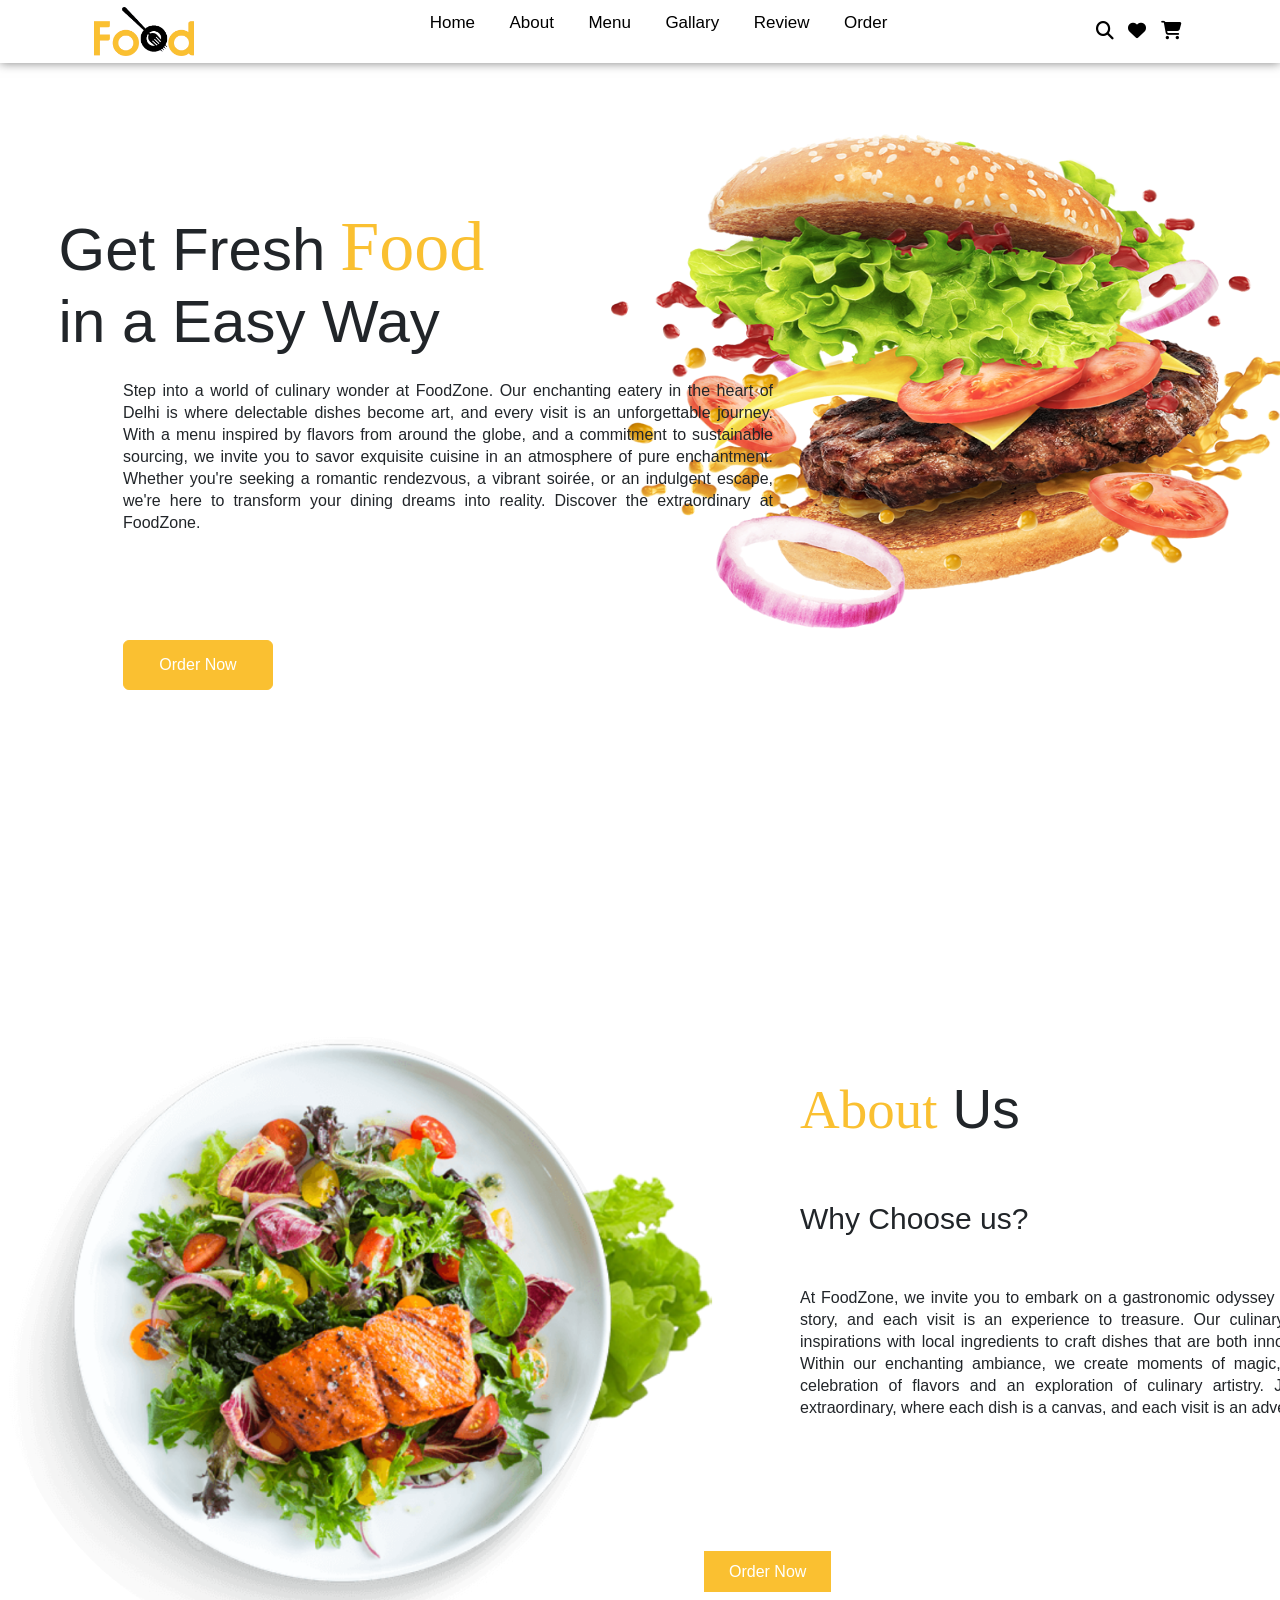
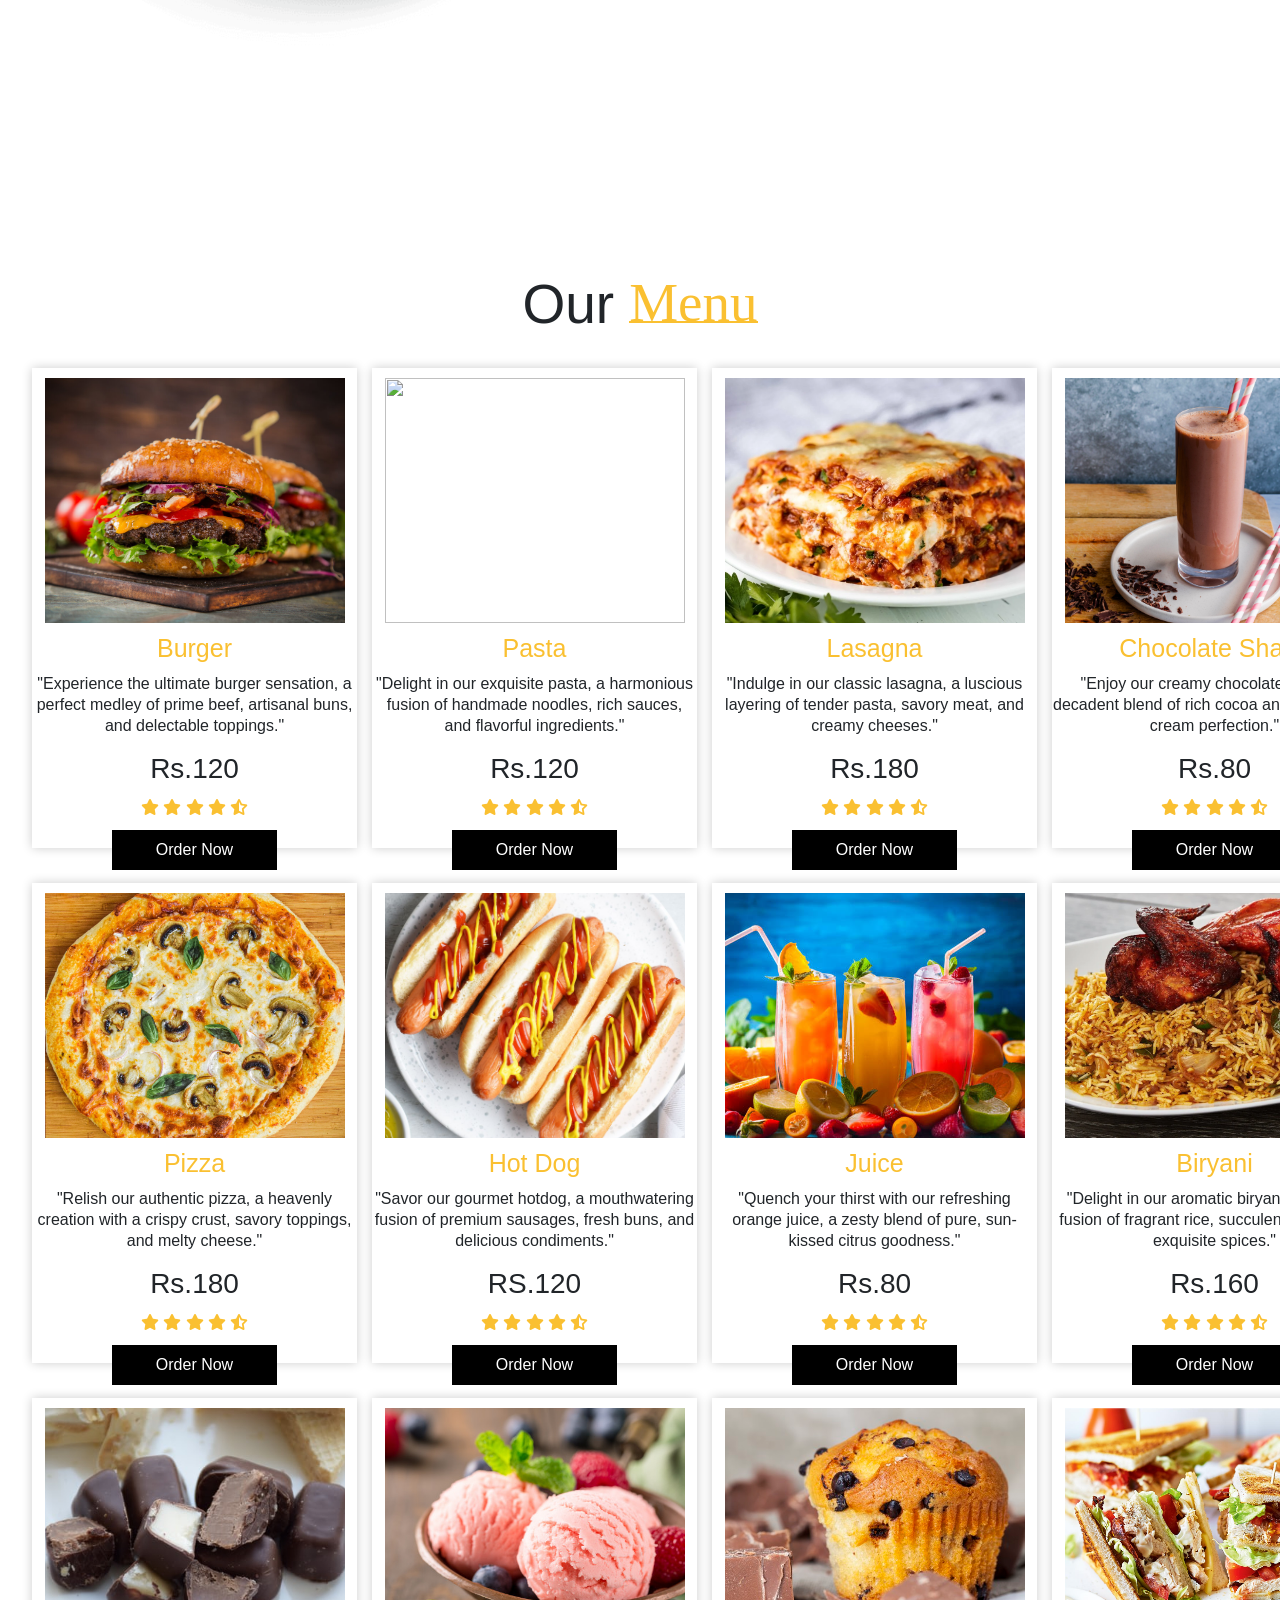
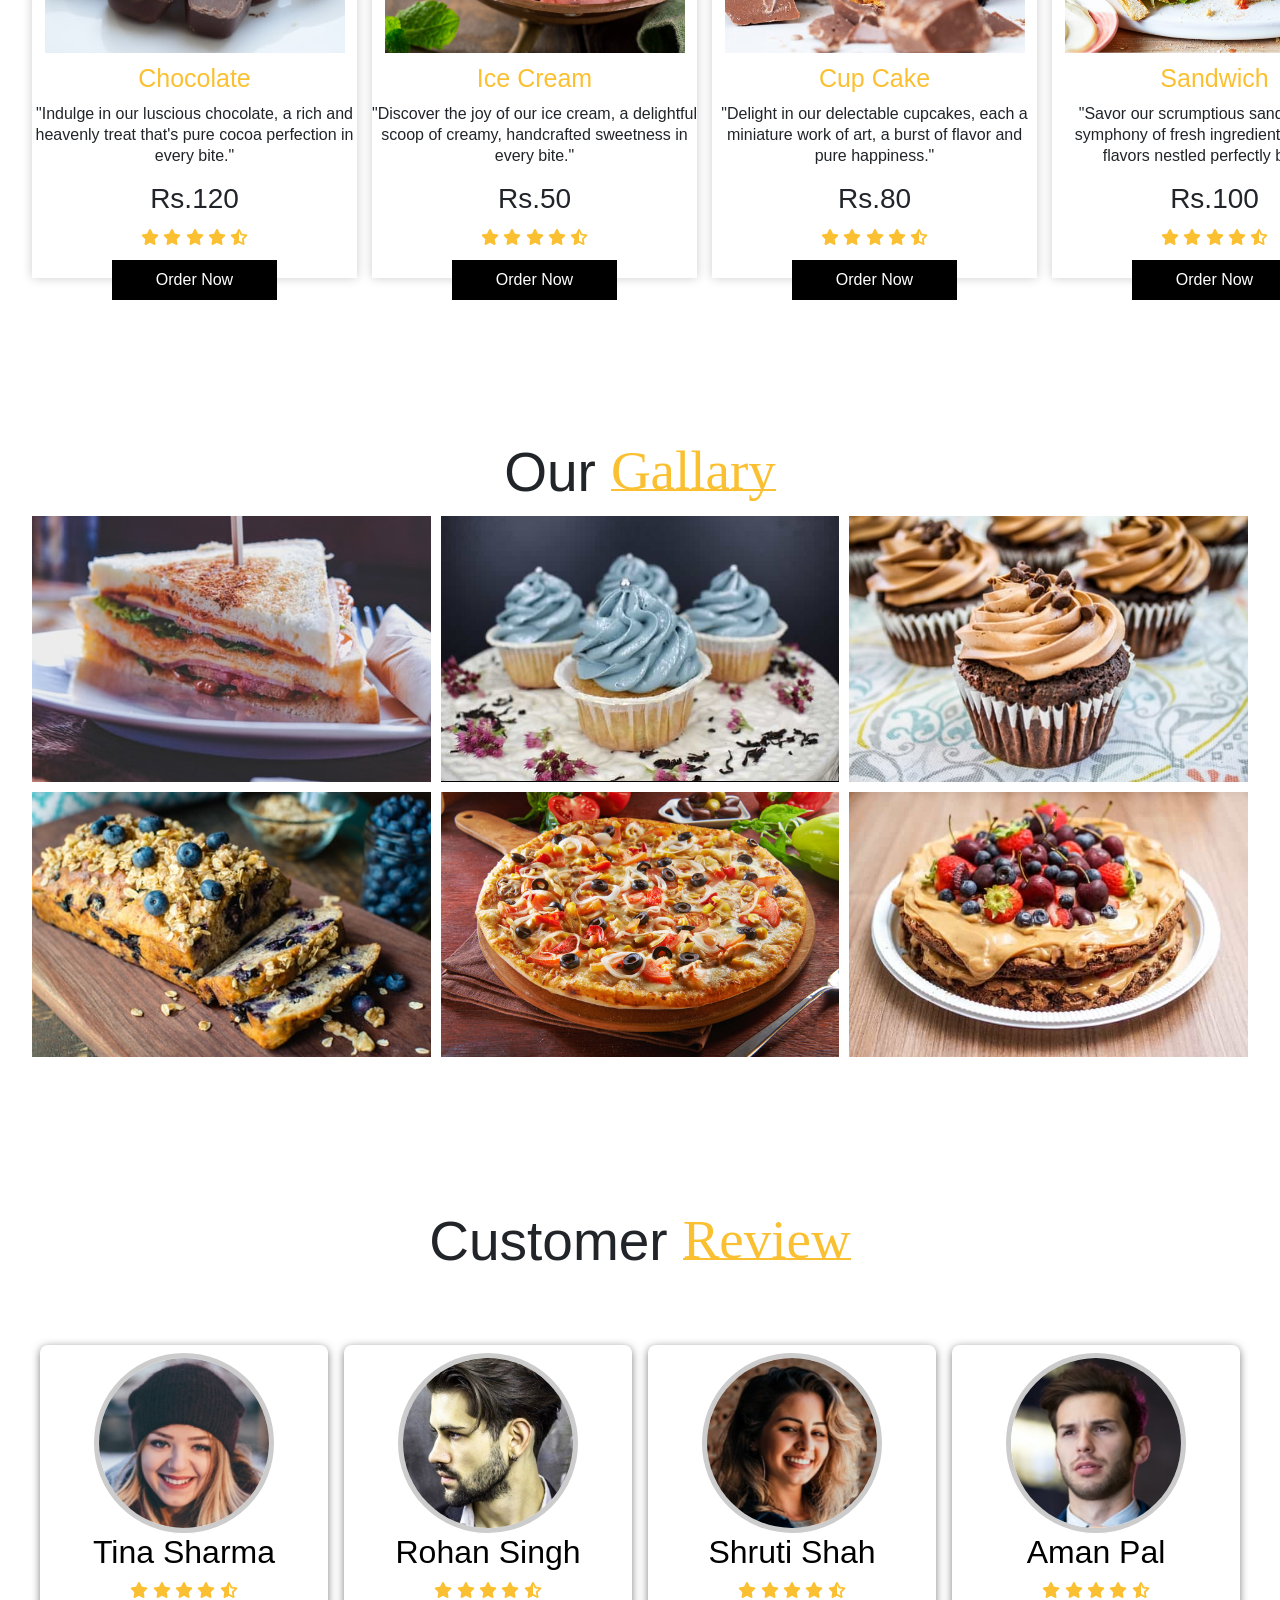
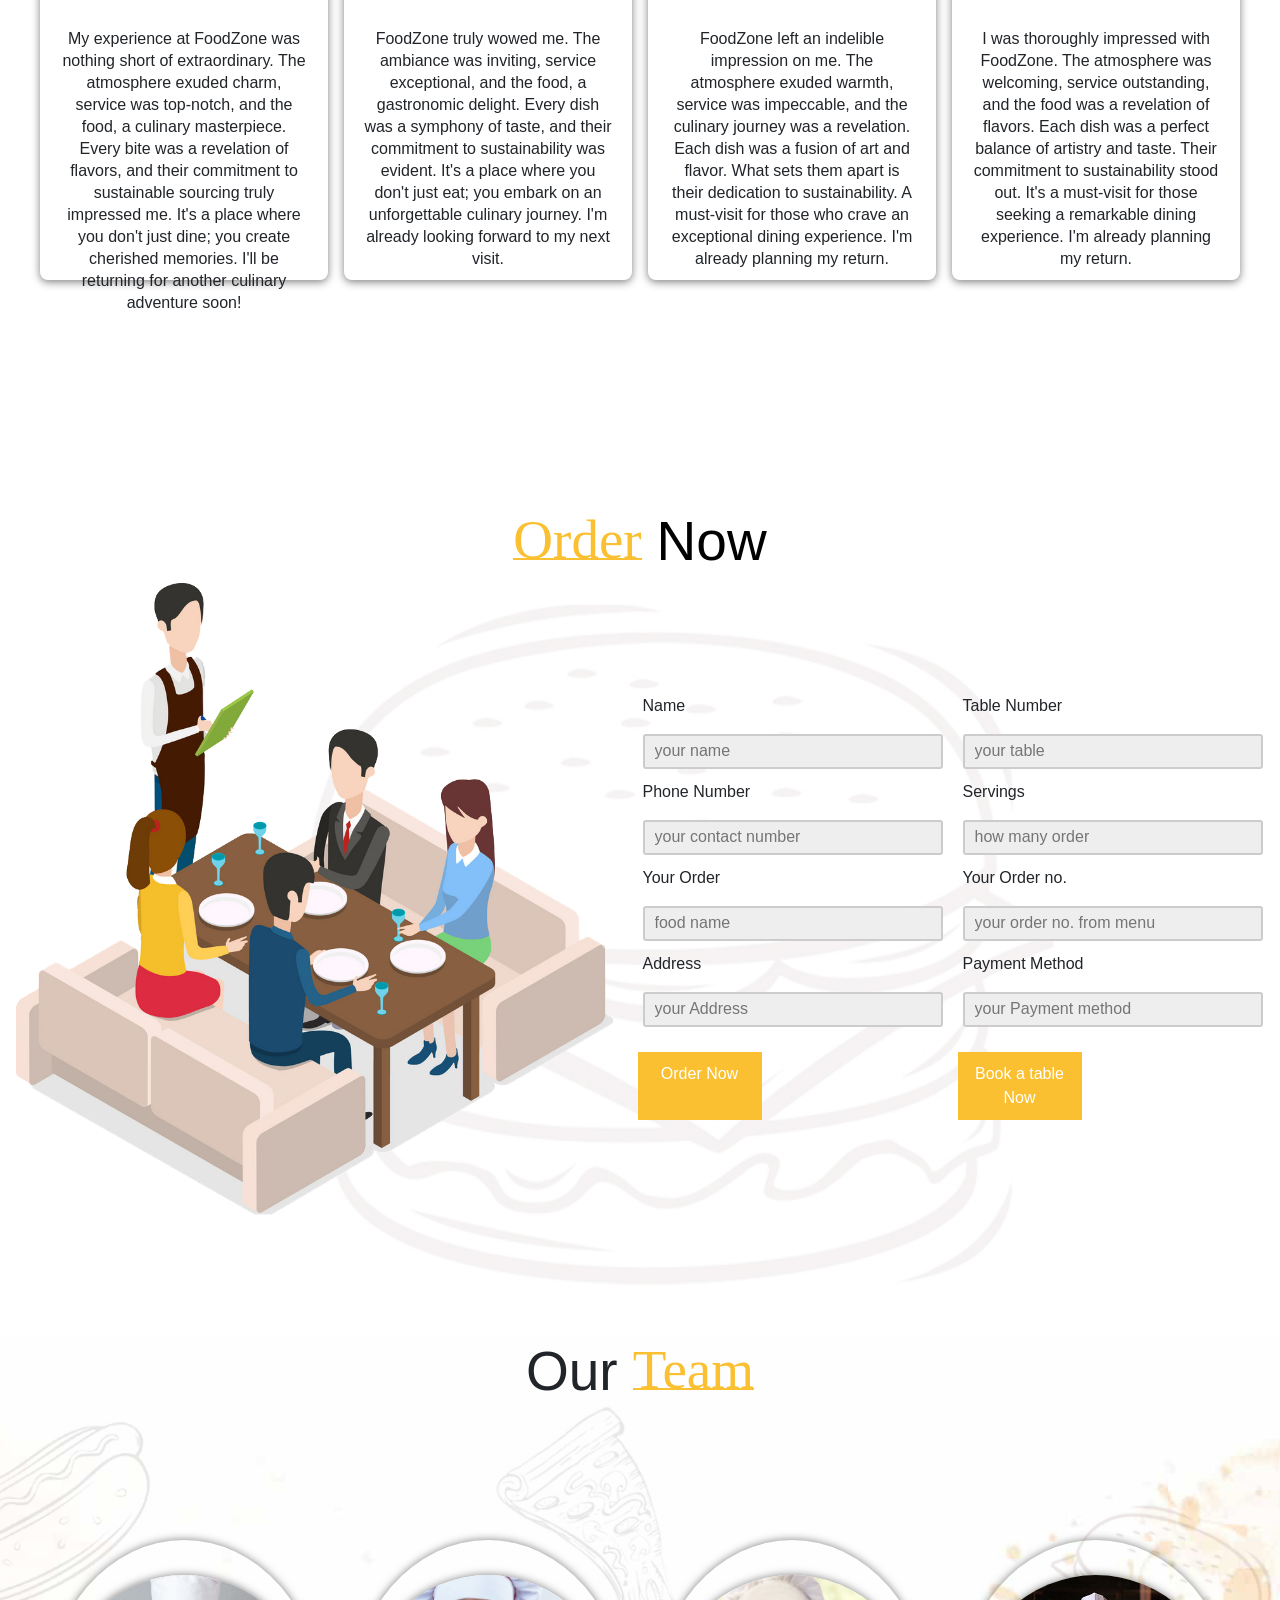
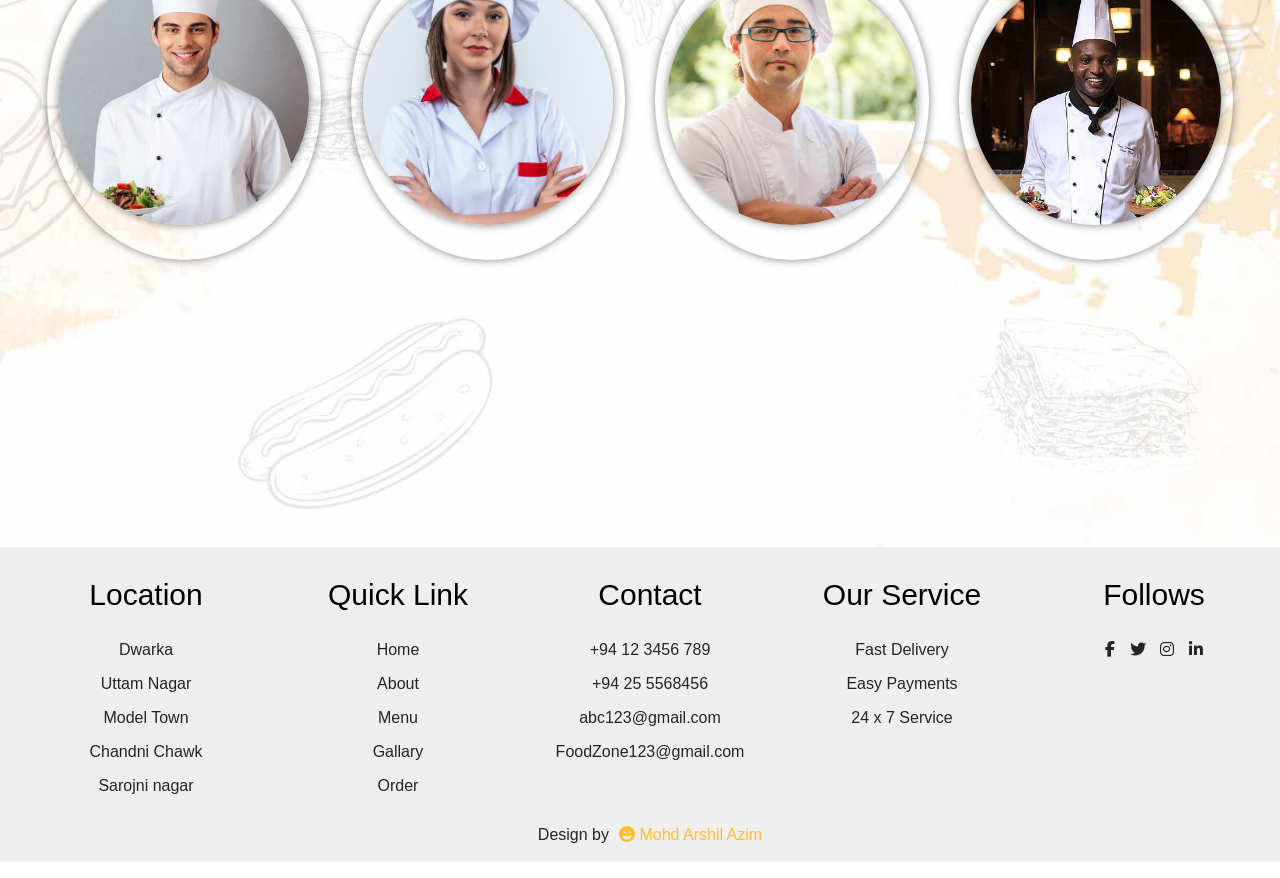
==== index.html @ 7bec9a46 "Add files via upload" ====
<!DOCTYPE html>
<html lang="en">
  <head>
    <meta charset="UTF-8" />
    <meta http-equiv="X-UA-Compatible" content="IE=edge" />
    <meta name="viewport" content="width=device-width, initial-scale=1.0" />
    <title>Food Website</title>
    <link rel="stylesheet" href="style.css" />
    <link
      rel="stylesheet"
      href="https://cdnjs.cloudflare.com/ajax/libs/font-awesome/6.1.1/css/all.min.css"
      integrity="sha512-KfkfwYDsLkIlwQp6LFnl8zNdLGxu9YAA1QvwINks4PhcElQSvqcyVLLD9aMhXd13uQjoXtEKNosOWaZqXgel0g=="
      crossorigin="anonymous"
      referrerpolicy="no-referrer"
    />
    <link
      rel="stylesheet"
      href="https://cdn.jsdelivr.net/npm/bootstrap@5.3.0/dist/css/bootstrap.min.css"
    />

    <script src="https://code.jquery.com/jquery-3.6.0.min.js"></script>
    <script>
      $(document).ready(function () {
        let currentImage = 0;
        const images = [
          "image/main_img.png",
          "image/juse.jpg",
          "image/pizza.jpg",
        ];

        // Function to apply CSS to all images
        function applyCSSToImages() {
          $(".main_image img").css({
            width: "700px",
            height: "500px", // Set the desired height
            position: "relative",
            left: "70px",
          });
        }

        // Initial CSS application
        applyCSSToImages();

        function changeImage() {
          $(".main_image img").attr("src", images[currentImage]);
          currentImage = (currentImage + 1) % images.length;

          // Apply CSS to the new image
          applyCSSToImages();
        }

        // Change the image every 5 seconds
        setInterval(changeImage, 5000);
      });
    </script>
  </head>
  <body>
    <section id="Home">
      <nav>
        <div class="logo">
          <img src="image/logo.png" />
        </div>

        <ul>
          <li><a href="#Home">Home</a></li>
          <li><a href="#About">About</a></li>
          <li><a href="#Menu">Menu</a></li>
          <li><a href="#Gallary">Gallary</a></li>
          <li><a href="#Review">Review</a></li>
          <li><a href="#Order">Order</a></li>
        </ul>

        <div class="icon">
          <i class="fa-solid fa-magnifying-glass"></i>
          <i class="fa-solid fa-heart"></i>
          <i class="fa-solid fa-cart-shopping"></i>
        </div>
      </nav>

      <div class="main">
        <div class="men_text">
          <h1>Get Fresh<span>Food</span><br />in a Easy Way</h1>
        </div>

        <div class="main_image">
          <img src="image/main_img.png" />
        </div>
      </div>

      <p>
        Step into a world of culinary wonder at FoodZone. Our enchanting eatery
        in the heart of Delhi is where delectable dishes become art, and every
        visit is an unforgettable journey. With a menu inspired by flavors from
        around the globe, and a commitment to sustainable sourcing, we invite
        you to savor exquisite cuisine in an atmosphere of pure enchantment.
        Whether you're seeking a romantic rendezvous, a vibrant soirée, or an
        indulgent escape, we're here to transform your dining dreams into
        reality. Discover the extraordinary at FoodZone.
      </p>

      <div class="main_btn">
        <a href="#Order" class="btn btn-primary custom-yellow-btn">Order Now</a>
        <i class="fa-solid fa-angle-right"></i>
      </div>
    </section>

    <!--About-->

    <div class="about" id="About">
      <div class="about_main">
        <div class="image">
          <img src="image/Food-Plate.png" />
        </div>

        <div class="about_text">
          <h1><span>About</span>Us</h1>
          <h3>Why Choose us?</h3>
          <p>
            At FoodZone, we invite you to embark on a gastronomic odyssey where
            every bite tells a story, and each visit is an experience to
            treasure. Our culinary artisans blend global inspirations with local
            ingredients to craft dishes that are both innovative and
            sustainable. Within our enchanting ambiance, we create moments of
            magic, making every meal a celebration of flavors and an exploration
            of culinary artistry. Join us and savor the extraordinary, where
            each dish is a canvas, and each visit is an adventure.
          </p>
        </div>
      </div>

      <a href="#Order" class="about_btn">Order Now</a>
    </div>

    <!--Menu-->

    <div class="menu" id="Menu">
      <h1>Our<span>Menu</span></h1>

      <div class="menu_box">
        <div class="menu_card">
          <div class="menu_image">
            <img src="image/buger.jpg" />
          </div>

          <div class="small_card">
            <i class="fa-solid fa-heart"></i>
          </div>

          <div class="menu_info">
            <h2>Burger</h2>
            <p>
              "Experience the ultimate burger sensation, a perfect medley of
              prime beef, artisanal buns, and delectable toppings."
            </p>
            <h3>Rs.120</h3>
            <div class="menu_icon">
              <i class="fa-solid fa-star"></i>
              <i class="fa-solid fa-star"></i>
              <i class="fa-solid fa-star"></i>
              <i class="fa-solid fa-star"></i>
              <i class="fa-solid fa-star-half-stroke"></i>
            </div>
            <a href="#Order" class="menu_btn">Order Now</a>
          </div>
        </div>

        <div class="menu_card">
          <div class="menu_image">
            <img src="image/pasta.jpg" />
          </div>

          <div class="small_card">
            <i class="fa-solid fa-heart"></i>
          </div>

          <div class="menu_info">
            <h2>Pasta</h2>
            <p>
              "Delight in our exquisite pasta, a harmonious fusion of handmade
              noodles, rich sauces, and flavorful ingredients."
            </p>
            <h3>Rs.120</h3>
            <div class="menu_icon">
              <i class="fa-solid fa-star"></i>
              <i class="fa-solid fa-star"></i>
              <i class="fa-solid fa-star"></i>
              <i class="fa-solid fa-star"></i>
              <i class="fa-solid fa-star-half-stroke"></i>
            </div>
            <a href="#Order" class="menu_btn">Order Now</a>
          </div>
        </div>

        <div class="menu_card">
          <div class="menu_image">
            <img src="image/lasagna.webp" />
          </div>

          <div class="small_card">
            <i class="fa-solid fa-heart"></i>
          </div>

          <div class="menu_info">
            <h2>Lasagna</h2>
            <p>
              "Indulge in our classic lasagna, a luscious layering of tender
              pasta, savory meat, and creamy cheeses."
            </p>
            <h3>Rs.180</h3>
            <div class="menu_icon">
              <i class="fa-solid fa-star"></i>
              <i class="fa-solid fa-star"></i>
              <i class="fa-solid fa-star"></i>
              <i class="fa-solid fa-star"></i>
              <i class="fa-solid fa-star-half-stroke"></i>
            </div>
            <a href="#Order" class="menu_btn">Order Now</a>
          </div>
        </div>

        <div class="menu_card">
          <div class="menu_image">
            <img src="image/chocolate_Drink.jpg" />
          </div>

          <div class="small_card">
            <i class="fa-solid fa-heart"></i>
          </div>

          <div class="menu_info">
            <h2>Chocolate Shake</h2>
            <p>
              "Enjoy our creamy chocolate shake, a decadent blend of rich cocoa
              and luscious ice cream perfection."
            </p>
            <h3>Rs.80</h3>
            <div class="menu_icon">
              <i class="fa-solid fa-star"></i>
              <i class="fa-solid fa-star"></i>
              <i class="fa-solid fa-star"></i>
              <i class="fa-solid fa-star"></i>
              <i class="fa-solid fa-star-half-stroke"></i>
            </div>
            <a href="#Order" class="menu_btn">Order Now</a>
          </div>
        </div>

        <div class="menu_card">
          <div class="menu_image">
            <img src="image/pizza.jpg" />
          </div>

          <div class="small_card">
            <i class="fa-solid fa-heart"></i>
          </div>

          <div class="menu_info">
            <h2>Pizza</h2>
            <p>
              "Relish our authentic pizza, a heavenly creation with a crispy
              crust, savory toppings, and melty cheese."
            </p>
            <h3>Rs.180</h3>
            <div class="menu_icon">
              <i class="fa-solid fa-star"></i>
              <i class="fa-solid fa-star"></i>
              <i class="fa-solid fa-star"></i>
              <i class="fa-solid fa-star"></i>
              <i class="fa-solid fa-star-half-stroke"></i>
            </div>
            <a href="#Order" class="menu_btn">Order Now</a>
          </div>
        </div>

        <div class="menu_card">
          <div class="menu_image">
            <img src="image/Hot_dog.jpg" />
          </div>

          <div class="small_card">
            <i class="fa-solid fa-heart"></i>
          </div>

          <div class="menu_info">
            <h2>Hot Dog</h2>
            <p>
              "Savor our gourmet hotdog, a mouthwatering fusion of premium
              sausages, fresh buns, and delicious condiments."
            </p>
            <h3>RS.120</h3>
            <div class="menu_icon">
              <i class="fa-solid fa-star"></i>
              <i class="fa-solid fa-star"></i>
              <i class="fa-solid fa-star"></i>
              <i class="fa-solid fa-star"></i>
              <i class="fa-solid fa-star-half-stroke"></i>
            </div>
            <a href="#Order" class="menu_btn">Order Now</a>
          </div>
        </div>

        <div class="menu_card">
          <div class="menu_image">
            <img src="image/juse.jpg" />
          </div>

          <div class="small_card">
            <i class="fa-solid fa-heart"></i>
          </div>

          <div class="menu_info">
            <h2>Juice</h2>
            <p>
              "Quench your thirst with our refreshing orange juice, a zesty
              blend of pure, sun-kissed citrus goodness."
            </p>
            <h3>Rs.80</h3>
            <div class="menu_icon">
              <i class="fa-solid fa-star"></i>
              <i class="fa-solid fa-star"></i>
              <i class="fa-solid fa-star"></i>
              <i class="fa-solid fa-star"></i>
              <i class="fa-solid fa-star-half-stroke"></i>
            </div>
            <a href="#Order" class="menu_btn">Order Now</a>
          </div>
        </div>

        <div class="menu_card">
          <div class="menu_image">
            <img src="image/biryani.webp" />
          </div>

          <div class="small_card">
            <i class="fa-solid fa-heart"></i>
          </div>

          <div class="menu_info">
            <h2>Biryani</h2>
            <p>
              "Delight in our aromatic biryani, a flavorful fusion of fragrant
              rice, succulent meats, and exquisite spices."
            </p>
            <h3>Rs.160</h3>
            <div class="menu_icon">
              <i class="fa-solid fa-star"></i>
              <i class="fa-solid fa-star"></i>
              <i class="fa-solid fa-star"></i>
              <i class="fa-solid fa-star"></i>
              <i class="fa-solid fa-star-half-stroke"></i>
            </div>
            <a href="#Order" class="menu_btn">Order Now</a>
          </div>
        </div>

        <div class="menu_card">
          <div class="menu_image">
            <img src="image/chocolate.jpg" />
          </div>

          <div class="small_card">
            <i class="fa-solid fa-heart"></i>
          </div>

          <div class="menu_info">
            <h2>Chocolate</h2>
            <p>
              "Indulge in our luscious chocolate, a rich and heavenly treat
              that's pure cocoa perfection in every bite."
            </p>
            <h3>Rs.120</h3>
            <div class="menu_icon">
              <i class="fa-solid fa-star"></i>
              <i class="fa-solid fa-star"></i>
              <i class="fa-solid fa-star"></i>
              <i class="fa-solid fa-star"></i>
              <i class="fa-solid fa-star-half-stroke"></i>
            </div>
            <a href="#Order" class="menu_btn">Order Now</a>
          </div>
        </div>

        <div class="menu_card">
          <div class="menu_image">
            <img src="image/ice_cream.jpg" />
          </div>

          <div class="small_card">
            <i class="fa-solid fa-heart"></i>
          </div>

          <div class="menu_info">
            <h2>Ice Cream</h2>
            <p>
              "Discover the joy of our ice cream, a delightful scoop of creamy,
              handcrafted sweetness in every bite."
            </p>

            <h3>Rs.50</h3>
            <div class="menu_icon">
              <i class="fa-solid fa-star"></i>
              <i class="fa-solid fa-star"></i>
              <i class="fa-solid fa-star"></i>
              <i class="fa-solid fa-star"></i>
              <i class="fa-solid fa-star-half-stroke"></i>
            </div>
            <a href="#Order" class="menu_btn">Order Now</a>
          </div>
        </div>

        <div class="menu_card">
          <div class="menu_image">
            <img src="image/Spanchi.jpg" />
          </div>

          <div class="small_card">
            <i class="fa-solid fa-heart"></i>
          </div>

          <div class="menu_info">
            <h2>Cup Cake</h2>
            <p>
              "Delight in our delectable cupcakes, each a miniature work of art,
              a burst of flavor and pure happiness."
            </p>
            <h3>Rs.80</h3>
            <div class="menu_icon">
              <i class="fa-solid fa-star"></i>
              <i class="fa-solid fa-star"></i>
              <i class="fa-solid fa-star"></i>
              <i class="fa-solid fa-star"></i>
              <i class="fa-solid fa-star-half-stroke"></i>
            </div>
            <a href="#Order" class="menu_btn">Order Now</a>
          </div>
        </div>

        <div class="menu_card">
          <div class="menu_image">
            <img src="image/sandwich.jpg" />
          </div>

          <div class="small_card">
            <i class="fa-solid fa-heart"></i>
          </div>

          <div class="menu_info">
            <h2>Sandwich</h2>
            <p>
              "Savor our scrumptious sandwiches, a symphony of fresh ingredients
              and bold flavors nestled perfectly bread."
            </p>
            <h3>Rs.100</h3>
            <div class="menu_icon">
              <i class="fa-solid fa-star"></i>
              <i class="fa-solid fa-star"></i>
              <i class="fa-solid fa-star"></i>
              <i class="fa-solid fa-star"></i>
              <i class="fa-solid fa-star-half-stroke"></i>
            </div>
            <a href="#Order" class="menu_btn">Order Now</a>
          </div>
        </div>
      </div>
    </div>

    <!--Gallary-->

    <div class="gallary" id="Gallary">
      <h1>Our<span>Gallary</span></h1>

      <div class="gallary_image_box">
        <div class="gallary_image">
          <img src="image/gallary_1.jpg" />

          <h3>Grilled Sandwich</h3>
          <p>
            " Grilled Sandwich: A warm, savory blend of fillings and toasted
            perfection."
          </p>
          <a href="#Order" class="gallary_btn">Order Now</a>
        </div>

        <div class="gallary_image">
          <img src="image/gallary_2.jpg" />

          <h3>CupCake</h3>
          <p>
            "CupCake: A bite-sized delight, a world of flavor in every tiny
            package."
          </p>
          <a href="#Order" class="gallary_btn">Order Now</a>
        </div>

        <div class="gallary_image">
          <img src="image/gallary_3.jpg" />

          <h3>Muffins</h3>
          <p>
            "Muffins: Moist, flavorful, and a perfect morning or anytime treat."
            <a href="#Order" class="gallary_btn">Order Now</a>
          </p>
        </div>

        <div class="gallary_image">
          <img src="image/gallary_4.jpg" />

          <h3>Blueberry Cake</h3>
          <p>
            "Blueberry cake: A burst of blueberry bliss in every delightful
            slice."
          </p>
          <a href="#Order" class="gallary_btn">Order Now</a>
        </div>

        <div class="gallary_image">
          <img src="image/gallary_5.jpg" />

          <h3>Pizza</h3>
          <p>
            "Pizza: A slice of heaven with a world of flavors in every bite."
          </p>
          <a href="#Order" class="gallary_btn">Order Now</a>
        </div>

        <div class="gallary_image">
          <img src="image/gallary_6.jpg" />

          <h3>Pancake</h3>
          <p>
            "Pancake: A fluffy, golden canvas ready to soak up your favorite
            flavors and toppings."
          </p>

          <a href="#Order" class="gallary_btn">Order Now</a>
        </div>
      </div>
    </div>

    <!--Review-->

    <div class="review" id="Review">
      <h1>Customer<span>Review</span></h1>

      <div class="review_box">
        <div class="review_card">
          <div class="review_profile">
            <img src="image/review_1.png" />
          </div>

          <div class="review_text">
            <h2 class="name">Tina Sharma</h2>

            <div class="review_icon">
              <i class="fa-solid fa-star"></i>
              <i class="fa-solid fa-star"></i>
              <i class="fa-solid fa-star"></i>
              <i class="fa-solid fa-star"></i>
              <i class="fa-solid fa-star-half-stroke"></i>
            </div>

            <div class="review_social">
              <i class="fa-brands fa-facebook-f"></i>
              <i class="fa-brands fa-instagram"></i>
              <i class="fa-brands fa-twitter"></i>
              <i class="fa-brands fa-linkedin-in"></i>
            </div>

            <p>
              My experience at FoodZone was nothing short of extraordinary. The
              atmosphere exuded charm, service was top-notch, and the food, a
              culinary masterpiece. Every bite was a revelation of flavors, and
              their commitment to sustainable sourcing truly impressed me. It's
              a place where you don't just dine; you create cherished memories.
              I'll be returning for another culinary adventure soon!
            </p>
          </div>
        </div>

        <div class="review_card">
          <div class="review_profile">
            <img src="image/review_2.png" />
          </div>

          <div class="review_text">
            <h2 class="name">Rohan Singh</h2>

            <div class="review_icon">
              <i class="fa-solid fa-star"></i>
              <i class="fa-solid fa-star"></i>
              <i class="fa-solid fa-star"></i>
              <i class="fa-solid fa-star"></i>
              <i class="fa-solid fa-star-half-stroke"></i>
            </div>

            <div class="review_social">
              <i class="fa-brands fa-facebook-f"></i>
              <i class="fa-brands fa-instagram"></i>
              <i class="fa-brands fa-twitter"></i>
              <i class="fa-brands fa-linkedin-in"></i>
            </div>

            <p>
              FoodZone truly wowed me. The ambiance was inviting, service
              exceptional, and the food, a gastronomic delight. Every dish was a
              symphony of taste, and their commitment to sustainability was
              evident. It's a place where you don't just eat; you embark on an
              unforgettable culinary journey. I'm already looking forward to my
              next visit.
            </p>
          </div>
        </div>

        <div class="review_card">
          <div class="review_profile">
            <img src="image/review_3.png" />
          </div>

          <div class="review_text">
            <h2 class="name">Shruti Shah</h2>

            <div class="review_icon">
              <i class="fa-solid fa-star"></i>
              <i class="fa-solid fa-star"></i>
              <i class="fa-solid fa-star"></i>
              <i class="fa-solid fa-star"></i>
              <i class="fa-solid fa-star-half-stroke"></i>
            </div>

            <div class="review_social">
              <i class="fa-brands fa-facebook-f"></i>
              <i class="fa-brands fa-instagram"></i>
              <i class="fa-brands fa-twitter"></i>
              <i class="fa-brands fa-linkedin-in"></i>
            </div>

            <p>
              FoodZone left an indelible impression on me. The atmosphere exuded
              warmth, service was impeccable, and the culinary journey was a
              revelation. Each dish was a fusion of art and flavor. What sets
              them apart is their dedication to sustainability. A must-visit for
              those who crave an exceptional dining experience. I'm already
              planning my return.
            </p>
          </div>
        </div>

        <div class="review_card">
          <div class="review_profile">
            <img src="image/review_4.png" />
          </div>

          <div class="review_text">
            <h2 class="name">Aman Pal</h2>

            <div class="review_icon">
              <i class="fa-solid fa-star"></i>
              <i class="fa-solid fa-star"></i>
              <i class="fa-solid fa-star"></i>
              <i class="fa-solid fa-star"></i>
              <i class="fa-solid fa-star-half-stroke"></i>
            </div>

            <div class="review_social">
              <i class="fa-brands fa-facebook-f"></i>
              <i class="fa-brands fa-instagram"></i>
              <i class="fa-brands fa-twitter"></i>
              <i class="fa-brands fa-linkedin-in"></i>
            </div>

            <p>
              I was thoroughly impressed with FoodZone. The atmosphere was
              welcoming, service outstanding, and the food was a revelation of
              flavors. Each dish was a perfect balance of artistry and taste.
              Their commitment to sustainability stood out. It's a must-visit
              for those seeking a remarkable dining experience. I'm already
              planning my return.
            </p>
          </div>
        </div>
      </div>
    </div>

    <!--Order-->

    <div class="order" id="Order">
      <h1><span>Order</span>Now</h1>

      <div class="order_main">
        <div class="order_image">
          <img src="image/order_image.png" />
        </div>

        <form action="#">
          <div class="input">
            <p>Name</p>
            <input type="text" placeholder="your name" />
          </div>

          <div class="input">
            <p>Table Number</p>
            <input type="number" placeholder="your table" />
          </div>

          <div class="input">
            <p>Phone Number</p>
            <input placeholder="your contact number" />
          </div>

          <div class="input">
            <p>Servings</p>
            <input type="text" placeholder="how many order" />
          </div>

          <div class="input">
            <p>Your Order</p>
            <input placeholder="food name" />
          </div>

          <div class="input">
            <p>Your Order no.</p>
            <input placeholder="your order no. from menu" />
          </div>
          <div class="input">
            <p>Address</p>
            <input placeholder="your Address" />
          </div>
          <div class="input">
            <p>Payment Method</p>
            <input placeholder="your Payment method" />
          </div>

          <a href="#" class="order_btn">Order Now</a>
          <a href="#" class="order_btn">Book a table Now</a>
        </form>
      </div>
    </div>

    <!--Team-->

    <div class="team">
      <h1>Our<span>Team</span></h1>

      <div class="team_box">
        <div class="profile">
          <img src="image/chef1.png" />

          <div class="info">
            <h2 class="name">Head Chef</h2>
            <p class="bio">Our team lead</p>
            <div class="team_icon">
              <i class="fa-brands fa-facebook-f"></i>
              <i class="fa-brands fa-twitter"></i>
              <i class="fa-brands fa-instagram"></i>
            </div>
          </div>
        </div>

        <div class="profile">
          <img src="image/chef2.png" />

          <div class="info">
            <h2 class="name">Assitant Chef</h2>
            <p class="bio">Dedicated talent</p>
            <div class="team_icon">
              <i class="fa-brands fa-facebook-f"></i>
              <i class="fa-brands fa-twitter"></i>
              <i class="fa-brands fa-instagram"></i>
            </div>
          </div>
        </div>

        <div class="profile">
          <img src="image/chef3.jpg" />

          <div class="info">
            <h2 class="name">Dessert Chef</h2>
            <p class="bio">Master of sweet</p>

            <div class="team_icon">
              <i class="fa-brands fa-facebook-f"></i>
              <i class="fa-brands fa-twitter"></i>
              <i class="fa-brands fa-instagram"></i>
            </div>
          </div>
        </div>

        <div class="profile">
          <img src="image/chef4.jpg" />

          <div class="info">
            <h2 class="name">Assitant Chef</h2>
            <p class="bio">Valuable member</p>

            <div class="team_icon">
              <i class="fa-brands fa-facebook-f"></i>
              <i class="fa-brands fa-twitter"></i>
              <i class="fa-brands fa-instagram"></i>
            </div>
          </div>
        </div>
      </div>
    </div>

    <!--Footer-->

    <footer>
      <div class="footer_main">
        <div class="footer_tag">
          <h2>Location</h2>
          <p>Dwarka</p>
          <p>Uttam Nagar</p>
          <p>Model Town</p>
          <p>Chandni Chawk</p>
          <p>Sarojni nagar</p>
        </div>

        <div class="footer_tag">
          <h2>Quick Link</h2>
          <p>Home</p>
          <p>About</p>
          <p>Menu</p>
          <p>Gallary</p>
          <p>Order</p>
        </div>

        <div class="footer_tag">
          <h2>Contact</h2>
          <p>+94 12 3456 789</p>
          <p>+94 25 5568456</p>
          <p>abc123@gmail.com</p>
          <p>FoodZone123@gmail.com</p>
        </div>

        <div class="footer_tag">
          <h2>Our Service</h2>
          <p>Fast Delivery</p>
          <p>Easy Payments</p>
          <p>24 x 7 Service</p>
        </div>

        <div class="footer_tag">
          <h2>Follows</h2>
          <i class="fa-brands fa-facebook-f"></i>
          <i class="fa-brands fa-twitter"></i>
          <i class="fa-brands fa-instagram"></i>
          <i class="fa-brands fa-linkedin-in"></i>
        </div>
      </div>

      <p class="end">
        Design by<span
          ><i class="fa-solid fa-face-grin"></i> Mohd Arshil Azim</span
        >
      </p>
    </footer>
  </body>
</html>
---- style.css ----
*{
    margin: 0;
    padding: 0;
    box-sizing: border-box;
    font-family: sans-serif;
}

html{
    scroll-behavior: smooth;
}

section{
    width: 100%;
    height: 100vh;
}

section nav{
    display: flex;
    justify-content: space-around;
    align-items: center;
    position: fixed;
    right: 0;
    left: 0;
    background: white;
    box-shadow: 0 0 10px rgba(0,0,0,0.5);
    z-index: 1000;
}

section nav .logo img{
    width: 100px;
    cursor: pointer;
    margin: 7px 0;
}

section nav ul{
    list-style: none;
}

section nav ul li{
    display: inline-block;
    margin: 0 15px;
}

section nav ul li a{
    text-decoration: none;
    color: #000;
    font-weight: 500;
    font-size: 17px;
    transition: 0.1s;
}

section nav ul li a::after{
    content: '';
    width: 0;
    height: 2px;
    background: #fac031;
    display: block;
    transition: 0.2s linear;
}

section nav ul li a:hover::after{
    width: 100%;
}

section nav ul li a:hover{
    color: #fac031;
}

section nav .icon i{
    font-size: 18px;
    color: #000;
    margin: 0 5px;
    cursor: pointer;
    transition: 0.3s;
}

section nav .icon i:hover{
    color: #fac031;
}

section .main{
    display: flex;
    align-items: center;
    justify-content: space-around;
    position: relative;
    top: 130px;
}

section .main .men_text h1{
    font-size: 60px;
    position: relative;
    top: -90px;
    left: 20px;
}

section .main .men_text h1 span{
    margin-left: 15px;
    color: #fac031;
    font-family: mv boli;
    line-height: 22px;
    font-size: 70px;
}

section .main .main_image img{
    width: 700px;
    position: relative;
    left: 70px;
}


section p{
    width: 650px;
    text-align: justify;
    position: relative;
    left: 123px;
    bottom: 120px;
    line-height: 22px;
}


section .main_btn a{
    color: #fff;
    margin-right: 5px;
    text-decoration: none;
}

section .main_btn i{
    color: #fff;
    transition: 0.3s;
}

section .main_btn:hover i{
    transform: translateX(7px);
}

section .custom-yellow-btn {
    background-color: #fac031; 
    border-color:  #fac031;
    position: relative;
    padding: 12px 25px;
    cursor: pointer;
    width: 150px;
    bottom: 30px;
    left: 123px;
}
section .custom-yellow-btn:hover {
    background-color: #f8e8a7 !important; /* Change the color on hover if needed */
    border-color: #f2e4ad !important;
}



/*About*/

.about{
    width: 100%;
    height: 100vh;
    padding: 70px 0;
}

.about .about_main{
    display: flex;
    align-items: center;
    justify-content: space-around;
}

.about .about_main .image img{
    width: 800px;
    position: relative;
    top: 60px;
}

.about .about_main .about_text h1 span{
    color: #fac031;
    margin-right: 15px;
    font-family: mv boli;
}

.about .about_main .about_text h1{
    font-size: 55px;
    position: relative;
    bottom: 50px;
}

.about .about_main .about_text h3{
    font-size: 30px;
    margin: 0 0 50px 0;
}

.about .about_main .about_text p{
    width: 650px;
    text-align: justify;
    margin-right: 30px;
    line-height: 22px;
}

.about .about_btn{
    background: #fac031;
    padding: 12px 25px;
    text-decoration: none;
    color: #fff;
    position: relative;
    left: 55%;
    bottom: 30px;
}



/*Menu*/

.menu{
    width: 100%;
    padding: 70px 0;
}

.menu h1{
    font-size: 55px;
    display: flex;
    align-items: center;
    justify-content: center;
    margin-bottom: 30px;
}

.menu h1 span{
    color: #fac031;
    margin-left: 15px;
    font-family: mv boli;
}

.menu h1 span::after{
    content: '';
    width: 100%;
    height: 2px;
    background: #fac031;
    display: block;
    position: relative;
    bottom: 15px;
}

.menu .menu_box{
    width: 95%;
    margin: 0 auto;
    display: grid;
    grid-template-columns: 1fr 1fr 1fr 1fr;
    grid-gap: 15px;
}

.menu .menu_box .menu_card{
    width: 325px;
    height: 480px;
    padding-top: 10px;
    margin-bottom: 20px;
    box-shadow: 0 0 10px rgba(0,0,0,0.2);
}

.menu .menu_box .menu_card .menu_image{
    width: 300px;
    height: 245px;
    margin: 0 auto;
    overflow: hidden;
}

.menu .menu_box .menu_card .menu_image img{
    width: 100%;
    height: 100%;
    object-fit: cover;
    object-position: center;
    transition: 0.3s;
}

.menu .menu_box .menu_card .menu_image:hover img{
    transform: scale(1.1);
}

.menu .menu_box .menu_card .small_card{
    width: 45px;
    height: 45px;
    float: right;
    position: relative;
    top: -240px;
    right: -8px;
    opacity: 0;
    border-radius: 7px;
    transition: 0.3s;
}

.menu .menu_box .menu_card:hover .small_card{
    position: relative;
    top: -240px;
    right: 20px;
    opacity: 1;
}

.menu .menu_box .menu_card .small_card i{
    font-size: 25px;
    display: flex;
    align-items: center;
    justify-content: center;
    line-height: 50px;
    color: #000;
    cursor: pointer;
    text-shadow: 0 0 6px #000;
    transition: 0.2s;
}

.menu .menu_box .menu_card .small_card i:hover{
    color: #fac031;
}

.menu .menu_box .menu_card .menu_info h2{
    width: 60%;
    text-align: center;
    margin: 10px auto 10px auto;
    font-size: 25px;
    color: #fac031;
}

.menu .menu_box .menu_card .menu_info p{
    text-align: center;
    margin-top: 8px;
    line-height: 21px;
}

.menu .menu_box .menu_card .menu_info h3{
    text-align: center;
    margin-top: 10px;
}

.menu .menu_box .menu_card .menu_info .menu_icon{
    color: #fac031;
    text-align: center;
    margin: 10px 0 10px 0;
}

.menu .menu_box .menu_card .menu_info .menu_btn{
    display: flex;
    align-items: center;
    justify-content: center;
    text-decoration: none;
    color: white;
    background: #000;
    padding: 8px 10px;
    margin: 0 80px;
    transition: 0.3s;
}



/*Gallary*/

.gallary{
    width: 100%;
    padding: 70px 0;
}

.gallary h1{
    font-size: 55px;
    display: flex;
    align-items: center;
    justify-content: center;
}

.gallary h1 span{
    margin-left: 15px;
    color: #fac031;
    font-family: mv boli;
}

.gallary h1 span::after{
    content: '';
    width: 100%;
    height: 2px;
    background: #fac031;
    display: block;
    position: relative;
    bottom: 15px;
}

.gallary .gallary_image_box{
    width: 95%;
    margin: 10px auto;
    display: grid;
    grid-template-columns: 1fr 1fr 1fr;
    grid-gap: 10px;
}

.gallary .gallary_image_box .gallary_image{
    display: flex;
    align-items: center;
    justify-content: center;
    background: black;
}

.gallary .gallary_image_box .gallary_image img{
    width: 100%;
    transition: .3s;
}

.gallary .gallary_image_box .gallary_image:hover img{
    opacity: 0.4;
}

.gallary .gallary_image_box .gallary_image h3{
    position: absolute;
    font-size: 35px;
    margin-bottom: 130px;
    color: #fac031;
    font-family: polo;
    z-index: 5;
    opacity: 0;
    transition: 0.3s;
}

.gallary .gallary_image_box .gallary_image:hover h3{
    opacity: 1;
}

.gallary .gallary_image_box .gallary_image p{
    position: absolute;
    width: 400px;
    margin-top: 30px;
    text-align: center;
    color: white;
    line-height: 22px;
    opacity: 0;
    z-index: 5;
    transition: 0.3s;
}

.gallary .gallary_image_box .gallary_image:hover p{
    opacity: 1;
}

.gallary .gallary_image_box .gallary_image .gallary_btn{
    position: absolute;
    margin-top: 180px;
    color: #000;
    background: #fac031;
    padding: 7px 25px;
    text-decoration: none;
    opacity: 0;
    transform: translateY(45px);
    z-index: 5;
    transition: 0.3s;
}

.gallary .gallary_image_box .gallary_image:hover .gallary_btn{
    opacity: 1;
    transform: translateY(0);
}



/*Review*/

.review{
    width: 100%;
    height: 100vh;
    padding: 70px 0;
}

.review h1{
    font-size: 55px;
    display: flex;
    align-items: center;
    justify-content: center;
}

.review h1 span{
    margin-left: 15px;
    color: #fac031;
    font-family: mv boli;
}

.review h1 span::after{
    content: '';
    width: 100%;
    height: 2px;
    background: #fac031;
    position: relative;
    bottom: 15px;
    display: block;
}

.review .review_box{
    width: 95%;
    margin: 70px auto;
    display: flex;
}

.review .review_box .review_card{
    width: 350px;
    height: 535px;
    box-shadow: 0 2px 8px rgba(0,0,0,0.5);
    border-radius: 8px;
    padding: 8px 20px;
    margin: 0 8px;
}

.review .review_box .review_card .review_profile{
    display: flex;
    align-items: center;
    justify-content: center;
    position: relative;
    transition: 0.3s;
}

.review .review_box .review_card:hover .review_profile{
    transform: translateY(-60px);
}

.review .review_box .review_card .review_profile img{
    width: 180px;
    height: 180px;
    object-fit: cover;
    object-position: center;
    border-radius: 50%;
    border: 5px solid #cccccc;
}

.review .review_box .review_card .review_text{
    text-align: center;
}

.review .review_box .review_card .review_text .name{
    color: #000;
    transition: 0.3s;
}

.review .review_box .review_card:hover .review_text .name{
    transform: translateY(-50px);
}

.review .review_box .review_card .review_text .review_icon{
    color: #fac031;
    transition: 0.3s;
}

.review .review_box .review_card:hover .review_text .review_icon{
    transform: translateY(-30px);
}

.review .review_box .review_card .review_text .review_social i{
    margin: 5px 1px;
    font-size: 15px;
    opacity: 0;
    cursor: pointer;
    transition: 0.3s;
}

.review .review_box .review_card:hover .review_text .review_social i{
    opacity: 1;
    transform: translateY(-8px);
}

.review .review_box .review_card .review_text p{
    text-align: center;
    line-height: 22px;
    transition: 0.3s;
}

.review .review_box .review_card:hover .review_text p{
    margin-top: 5px;
}



/*Order*/

.order{
    width: 100%;
    height: 100vh;
    padding: 70px 0;
    background-image: url(image/bg2.jpg);
    background-size: cover;
    background-position: center;
}

.order h1{
    display: flex;
    align-items: center;
    justify-content: center;
    color: #000;
    font-size: 55px;
}

.order h1 span{
    color: #fac031;
    margin-right: 15px;
    font-family: mv boli;
}

.order h1 span::after{
    content: '';
    width: 100%;
    height: 2px;
    background: #fac031;
    display: block;
    position: relative;
    bottom: 15px;
}

.order .order_main{
    display: flex;
    align-items: center;
    justify-content: space-around;
}

.order .order_main .order_image img{
    width: 600px;
}

.order .order_main form{
    display: grid;
    grid-template-columns: 1fr 1fr;
    grid-gap: 0 10px;
}

.order .order_main form .input p{
    line-height: 25px;
}

.order .order_main form .input{
    margin: 5px;
}

.order .order_main form .input input{
    width: 300px;
    height: 35px;
    padding: 0 10px;
    border: 2px solid #cccccc;
    background: #eeeeee;
    outline: none;
    border-radius: 3px;
}

.order .order_main form .input input:focus{
    border: 2px solid #fac031;
}

.order .order_main form .order_btn{
    padding: 10px 0;
    background: #fac031;
    color: white;
    width: 40%;
    text-align: center;
    margin-top: 20px;
    text-decoration: none;
}




/*Team*/

.team{
    width: 100%;
    height: 90vh;
    background-image: url(image/bg1.jpg);
    background-size: cover;
    background-position: center;
}

.team h1{
    display: flex;
    align-items: center;
    justify-content: center;
    font-size: 55px;
    margin-bottom: 30px;
}

.team h1 span{
    color: #fac031;
    margin-left: 15px;
    font-family: mv boli;
}

.team h1 span::after{
    content: '';
    width: 100%;
    height: 2px;
    background: #fac031;
    display: block;
    position: relative;
    bottom: 15px;
}

.team .team_box{
    width: 95%;
    margin: 0 auto;
    display: flex;
    align-items: center;
    justify-content: center;
    position: relative;
    top: 13%;
}

.team .team_box .profile{
    width: 320px;
    height: 320px;
    border-radius: 50%;
    margin: 0 15px;
    display: flex;
    align-items: center;
    justify-content: center;
    position: relative;
    box-shadow: 0 0 8px rgba(0,0,0,0.5);
    transition: 0.4s;
}

.team .team_box .profile:hover{
    border-radius: 20px;
    height: 320px;
}

.team .team_box .profile img{
    width: 250px;
    height: 250px;
    object-fit: cover;
    object-position: center;
    border-radius: 50%;
    cursor: pointer;
    box-shadow: 0 0 8px rgba(0,0,0,0.5);
    z-index: 2;
    transition: 0.4s;
}

.team .team_box .profile:hover img{
    border-radius: 20px;
    margin-top: -230px;
}

.team .team_box .profile .info{
    position: absolute;
    text-align: center;
    top: 25%;
    transition: 0.4s;
}

.team .team_box .profile:hover .info{
    top: 60%;
}

.team .team_box .profile .info .name{
    color: #fac031;
    margin-bottom: 15px;
}

.team .team_box .profile .info .bio{
    width: 70%;
    text-align: center;
    margin: 0 auto 10px auto;
}

.team .team_box .profile .info .team_icon i{
    margin: 10px 5px 5px 0;
    cursor: pointer;
    transition: 0.3s;
}

.team .team_box .profile .info .team_icon i:hover{
    color: #fac031;
}



/*Footer*/

footer{
    width: 100%;
    padding: 30px 0 0 20px;
    background: #eeeeee;
}

footer .footer_main{
    display: grid;
    grid-template-columns: 1fr 1fr 1fr 1fr 1fr;
}

footer .footer_main .footer_tag{
    text-align: center;
}

footer .footer_main .footer_tag h2{
    color: #000;
    margin-bottom: 25px;
    font-size: 30px;
}

footer .footer_main .footer_tag p{
    margin: 10px 0;
}

footer .footer_main .footer_tag i{
    margin: 0 5px;
    cursor: pointer;
}

footer .footer_main .footer_tag i:hover{
    color: #fac031;
}

footer .end{
    display: flex;
    align-items: center;
    justify-content: center;
    padding: 15px;
}

footer .end span{
    color: #fac031;
    margin-left: 10px;
}

::-webkit-scrollbar{
    width: 13px;
}

::-webkit-scrollbar-track{
    border-radius: 15px;
    box-shadow: inset 0 0 5px rgba(0,0,0,0.5);
}

::-webkit-scrollbar-thumb{
    background: #fac031;
    border-radius: 15px;
}
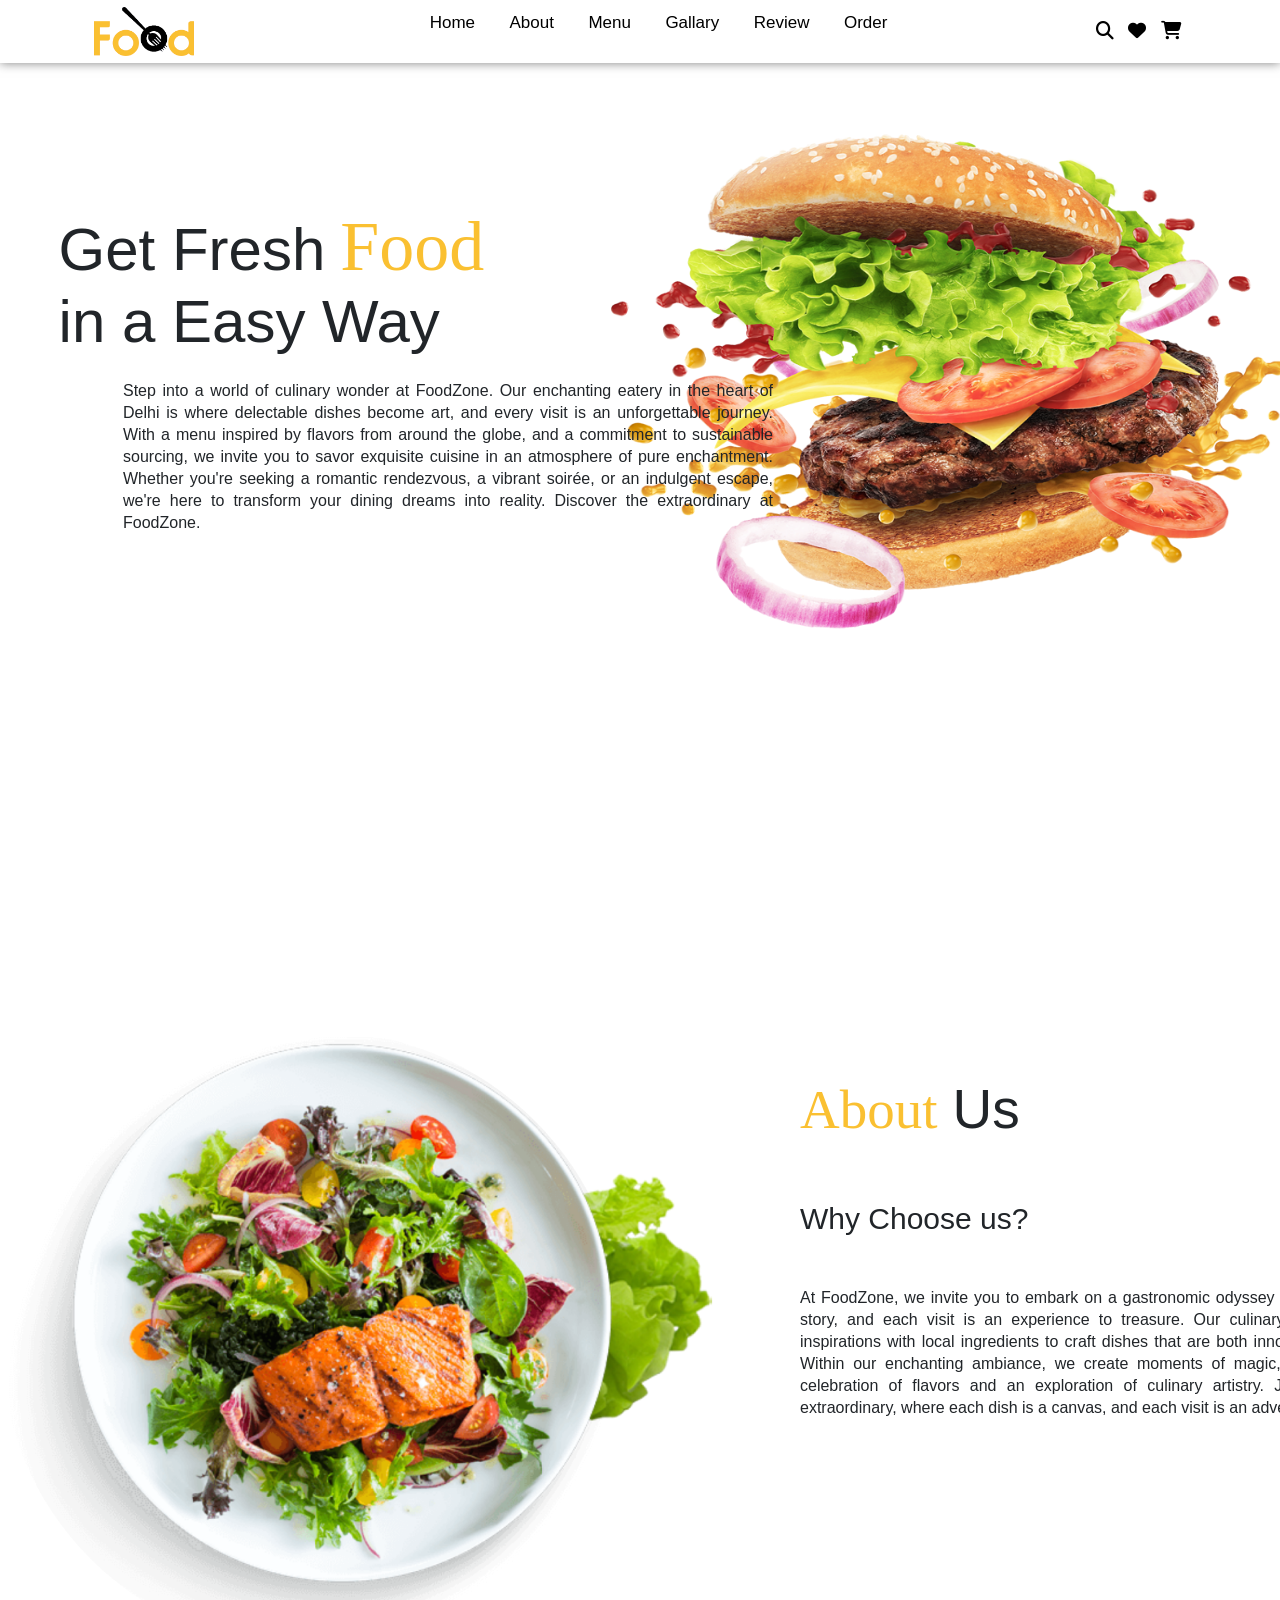
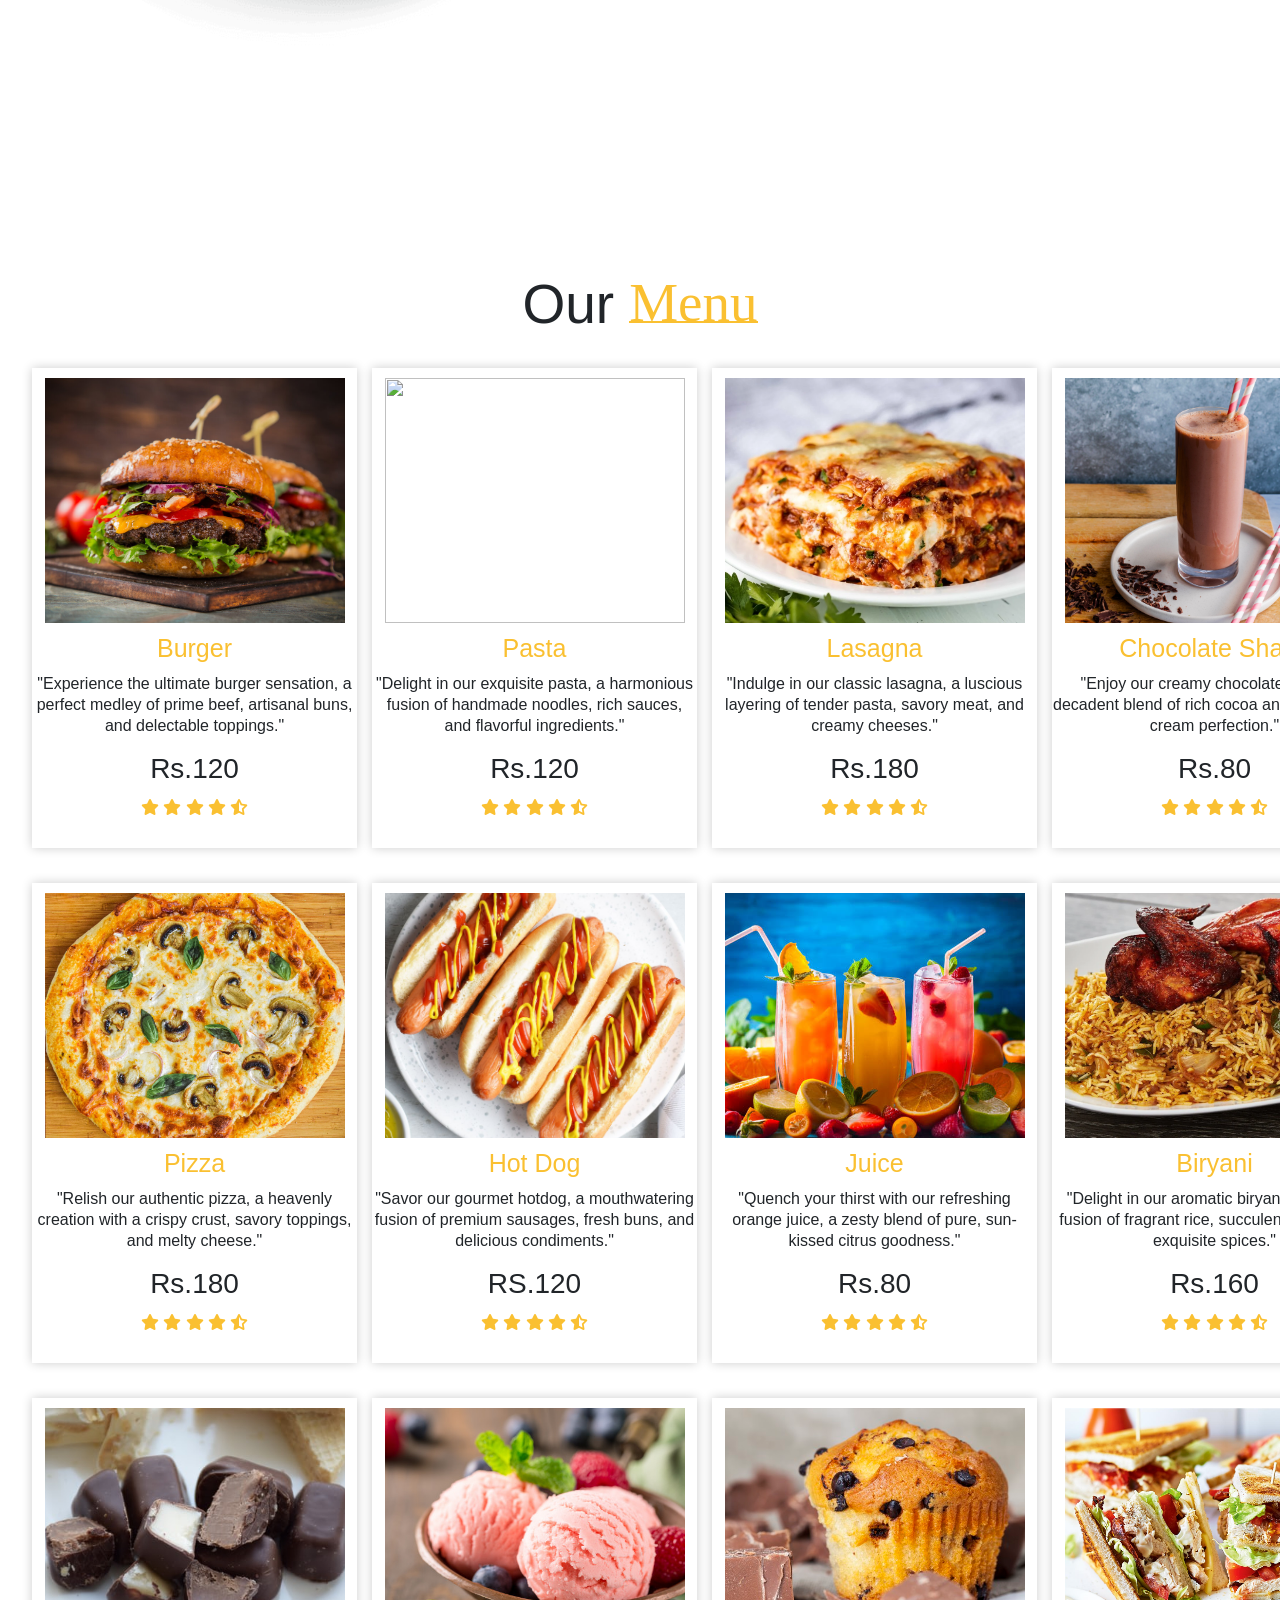
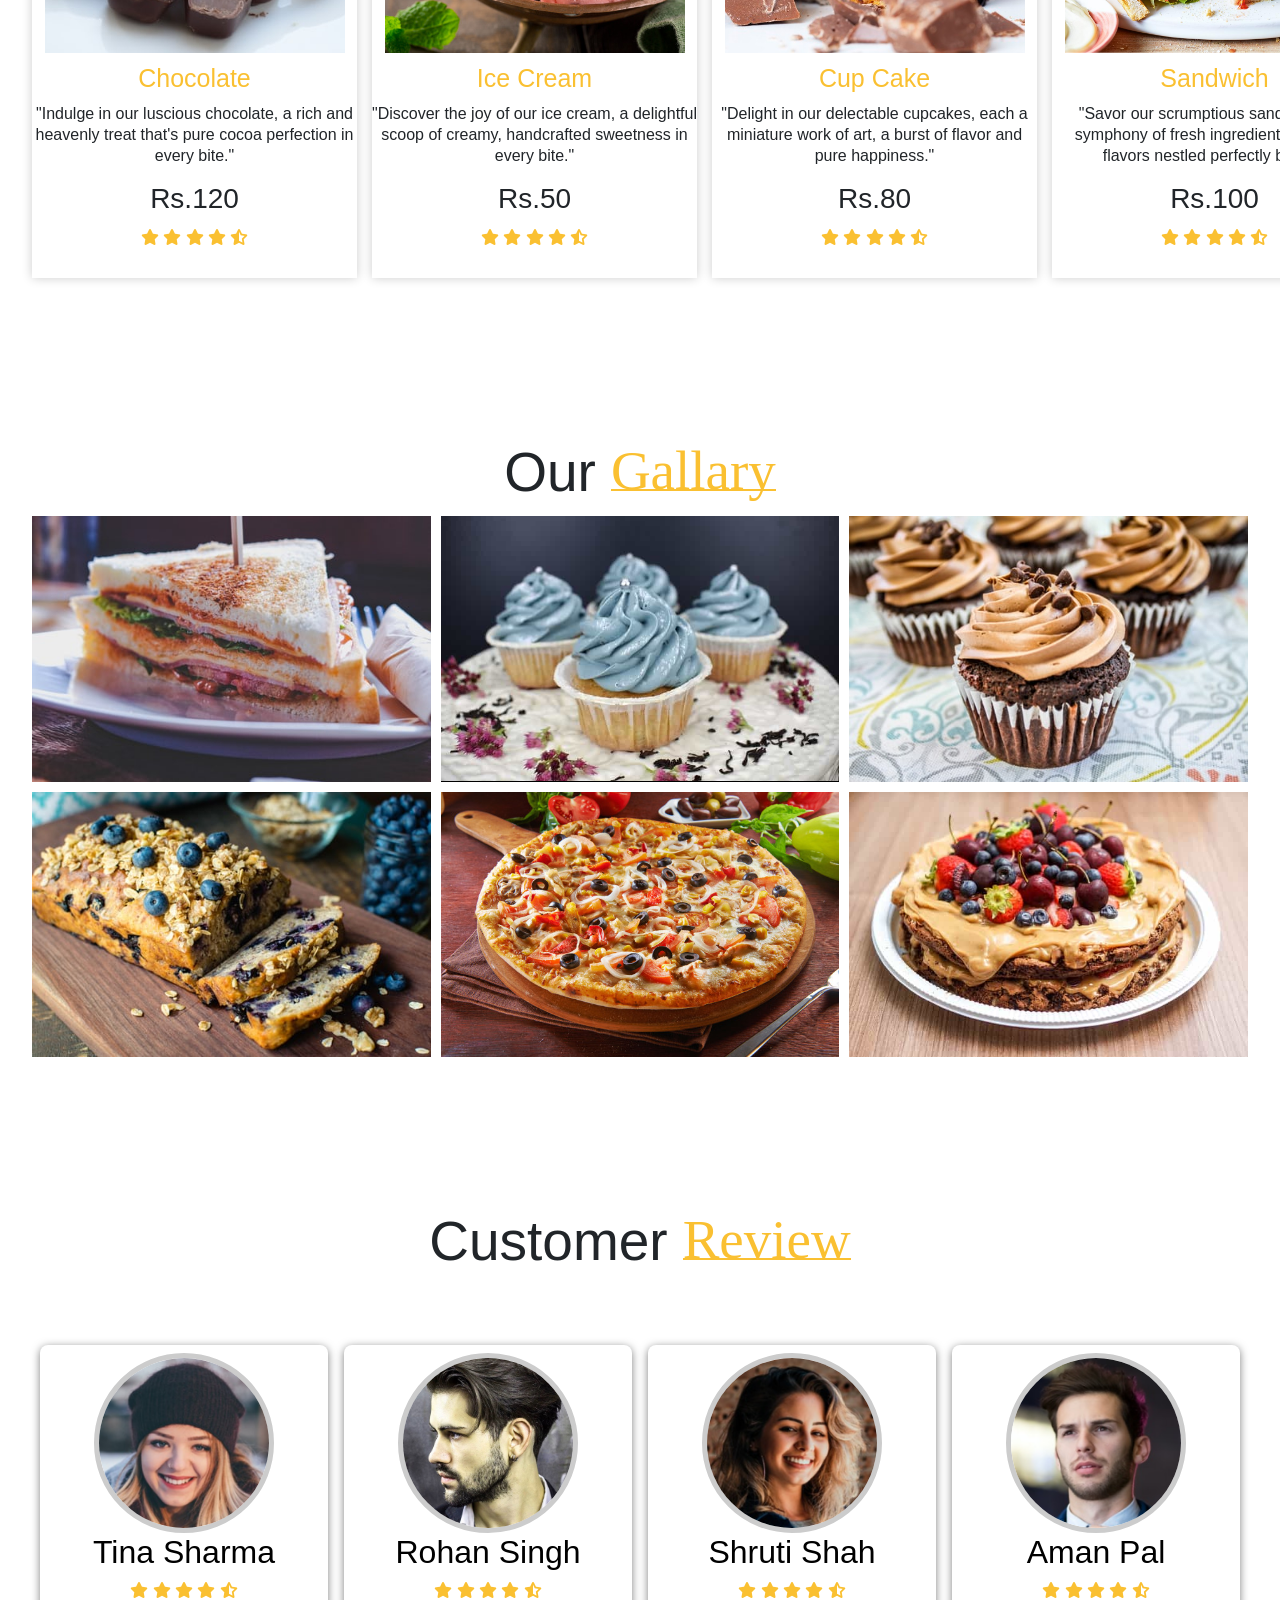
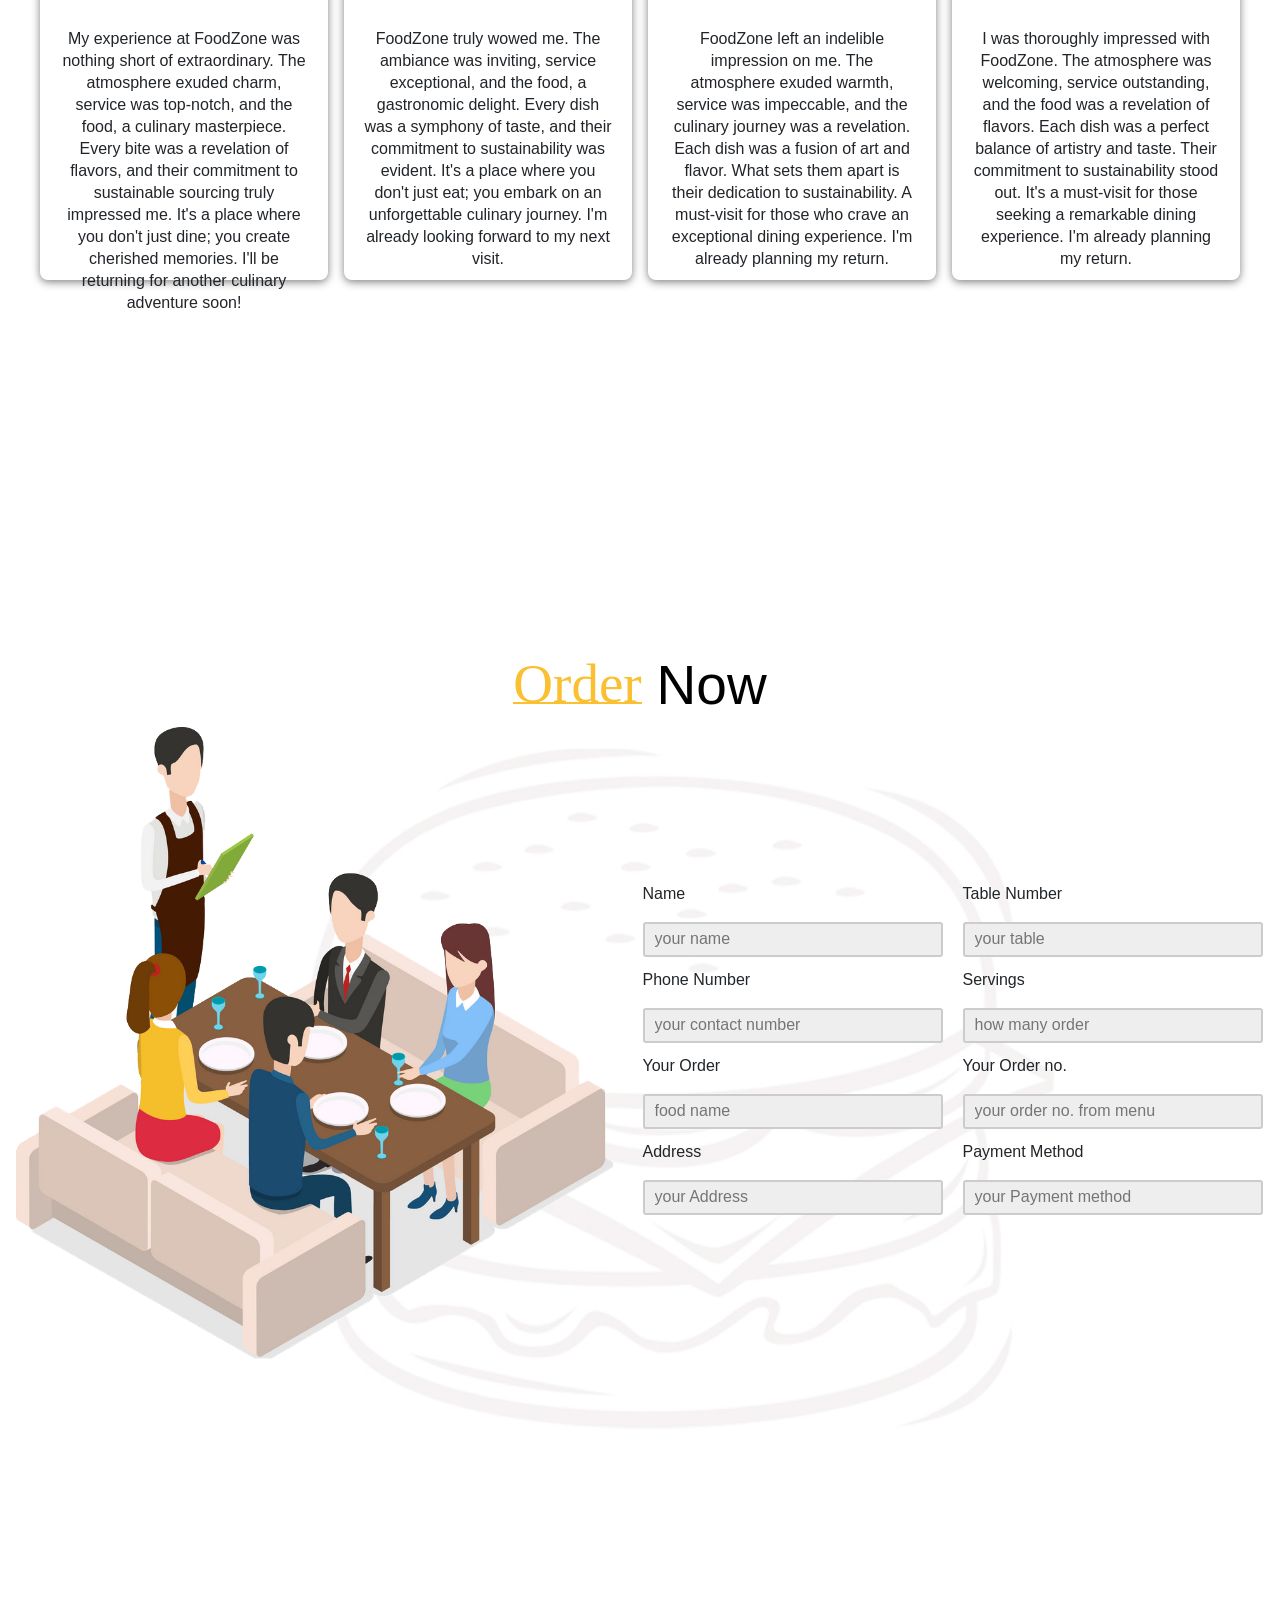
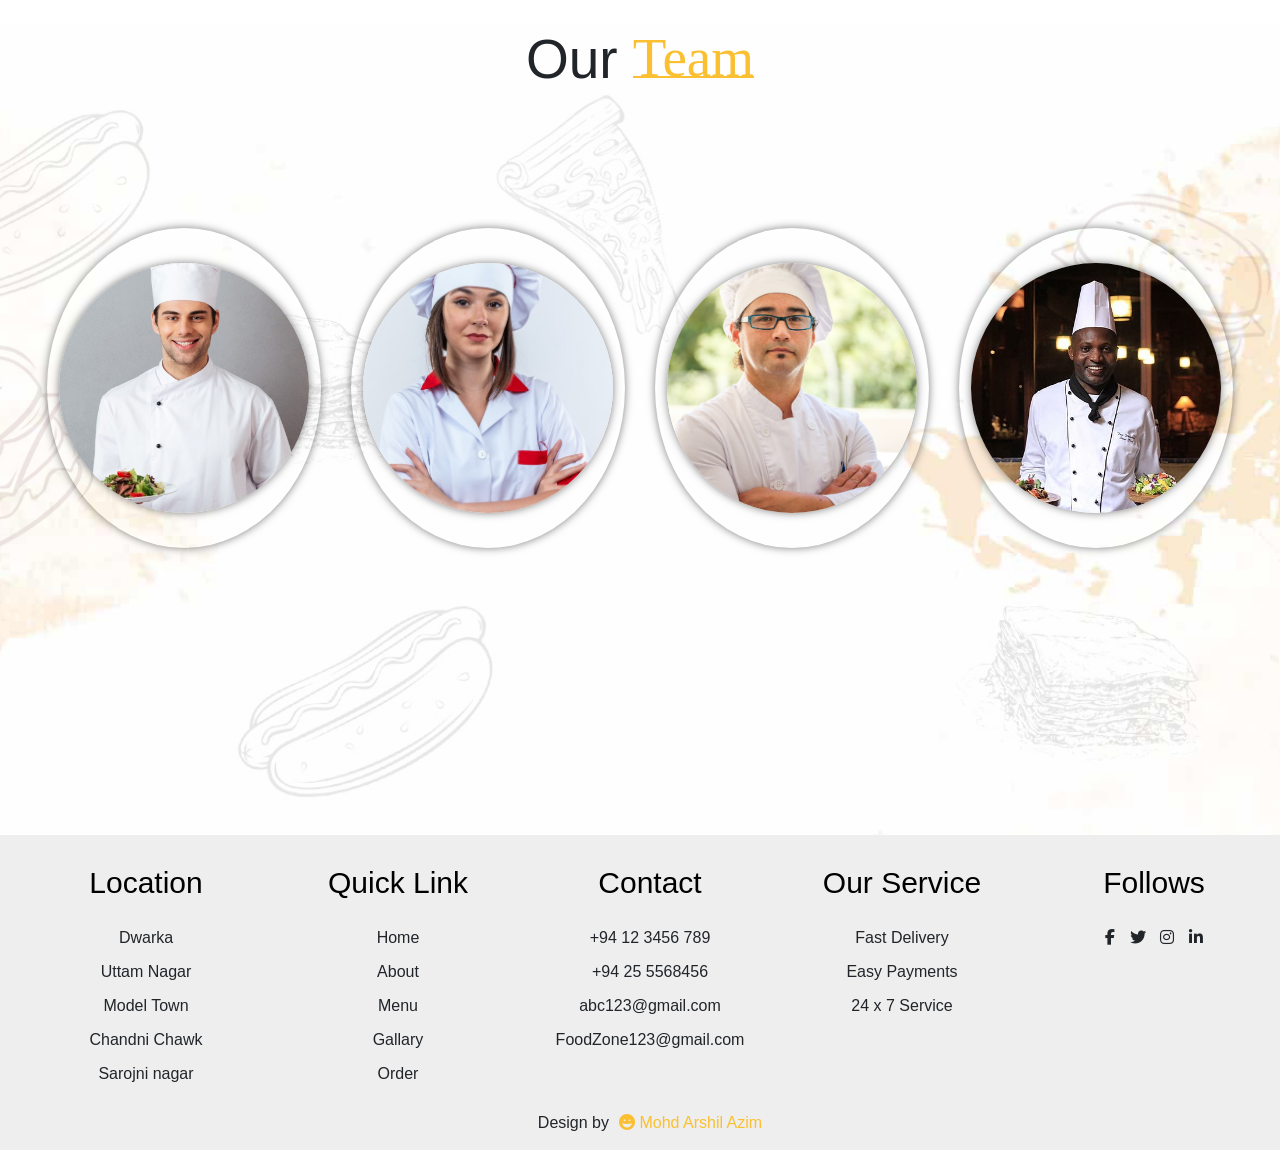
==== commit 1af10266: "Add files via upload" ====
--- a/index.html
+++ b/index.html
@@ -50,7 +50,7 @@
         }
 
         // Change the image every 5 seconds
-        setInterval(changeImage, 5000);
+        setInterval(changeImage, 3000);
       });
     </script>
   </head>
@@ -62,12 +62,12 @@
         </div>
 
         <ul>
-          <li><a href="#Home">Home</a></li>
-          <li><a href="#About">About</a></li>
-          <li><a href="#Menu">Menu</a></li>
-          <li><a href="#Gallary">Gallary</a></li>
-          <li><a href="#Review">Review</a></li>
-          <li><a href="#Order">Order</a></li>
+          <li><a href="index.html">Home</a></li>
+          <li><a href="abt.html" target="blank">About</a></li>
+          <li><a href="menu.html" target="blank">Menu</a></li>
+          <li><a href="gallary.html" target="blank">Gallary</a></li>
+          <li><a href="review.html" target="blank">Review</a></li>
+          <li><a href="order.html" target="blank">Order</a></li>
         </ul>
 
         <div class="icon">
@@ -98,10 +98,10 @@
         reality. Discover the extraordinary at FoodZone.
       </p>
 
-      <div class="main_btn">
+      <!-- <div class="main_btn">
         <a href="#Order" class="btn btn-primary custom-yellow-btn">Order Now</a>
         <i class="fa-solid fa-angle-right"></i>
-      </div>
+      </div> -->
     </section>
 
     <!--About-->
@@ -128,7 +128,7 @@
         </div>
       </div>
 
-      <a href="#Order" class="about_btn">Order Now</a>
+      <!-- <a href="#Order" class="about_btn">Order Now</a> -->
     </div>
 
     <!--Menu-->
@@ -160,7 +160,7 @@
               <i class="fa-solid fa-star"></i>
               <i class="fa-solid fa-star-half-stroke"></i>
             </div>
-            <a href="#Order" class="menu_btn">Order Now</a>
+            <!-- <a href="#Order" class="menu_btn">Order Now</a> -->
           </div>
         </div>
 
@@ -187,7 +187,7 @@
               <i class="fa-solid fa-star"></i>
               <i class="fa-solid fa-star-half-stroke"></i>
             </div>
-            <a href="#Order" class="menu_btn">Order Now</a>
+            <!-- <a href="#Order" class="menu_btn">Order Now</a> -->
           </div>
         </div>
 
@@ -214,7 +214,7 @@
               <i class="fa-solid fa-star"></i>
               <i class="fa-solid fa-star-half-stroke"></i>
             </div>
-            <a href="#Order" class="menu_btn">Order Now</a>
+            <!-- <a href="#Order" class="menu_btn">Order Now</a> -->
           </div>
         </div>
 
@@ -241,7 +241,7 @@
               <i class="fa-solid fa-star"></i>
               <i class="fa-solid fa-star-half-stroke"></i>
             </div>
-            <a href="#Order" class="menu_btn">Order Now</a>
+            <!-- <a href="#Order" class="menu_btn">Order Now</a> -->
           </div>
         </div>
 
@@ -268,7 +268,7 @@
               <i class="fa-solid fa-star"></i>
               <i class="fa-solid fa-star-half-stroke"></i>
             </div>
-            <a href="#Order" class="menu_btn">Order Now</a>
+            <!-- <a href="#Order" class="menu_btn">Order Now</a> -->
           </div>
         </div>
 
@@ -295,7 +295,7 @@
               <i class="fa-solid fa-star"></i>
               <i class="fa-solid fa-star-half-stroke"></i>
             </div>
-            <a href="#Order" class="menu_btn">Order Now</a>
+            <!-- <a href="#Order" class="menu_btn">Order Now</a> -->
           </div>
         </div>
 
@@ -322,7 +322,7 @@
               <i class="fa-solid fa-star"></i>
               <i class="fa-solid fa-star-half-stroke"></i>
             </div>
-            <a href="#Order" class="menu_btn">Order Now</a>
+            <!-- <a href="#Order" class="menu_btn">Order Now</a> -->
           </div>
         </div>
 
@@ -349,7 +349,7 @@
               <i class="fa-solid fa-star"></i>
               <i class="fa-solid fa-star-half-stroke"></i>
             </div>
-            <a href="#Order" class="menu_btn">Order Now</a>
+            <!-- <a href="#Order" class="menu_btn">Order Now</a> -->
           </div>
         </div>
 
@@ -376,7 +376,7 @@
               <i class="fa-solid fa-star"></i>
               <i class="fa-solid fa-star-half-stroke"></i>
             </div>
-            <a href="#Order" class="menu_btn">Order Now</a>
+            <!-- <a href="#Order" class="menu_btn">Order Now</a> -->
           </div>
         </div>
 
@@ -404,7 +404,7 @@
               <i class="fa-solid fa-star"></i>
               <i class="fa-solid fa-star-half-stroke"></i>
             </div>
-            <a href="#Order" class="menu_btn">Order Now</a>
+            <!-- <a href="#Order" class="menu_btn">Order Now</a> -->
           </div>
         </div>
 
@@ -431,7 +431,7 @@
               <i class="fa-solid fa-star"></i>
               <i class="fa-solid fa-star-half-stroke"></i>
             </div>
-            <a href="#Order" class="menu_btn">Order Now</a>
+            <!-- <a href="#Order" class="menu_btn">Order Now</a> -->
           </div>
         </div>
 
@@ -458,7 +458,7 @@
               <i class="fa-solid fa-star"></i>
               <i class="fa-solid fa-star-half-stroke"></i>
             </div>
-            <a href="#Order" class="menu_btn">Order Now</a>
+            <!-- <a href="#Order" class="menu_btn">Order Now</a> -->
           </div>
         </div>
       </div>
@@ -680,10 +680,11 @@
         </div>
       </div>
     </div>
-
+<br><br><br><br><br><br>
     <!--Order-->
 
     <div class="order" id="Order">
+      
       <h1><span>Order</span>Now</h1>
 
       <div class="order_main">
@@ -730,12 +731,12 @@
             <input placeholder="your Payment method" />
           </div>
 
-          <a href="#" class="order_btn">Order Now</a>
-          <a href="#" class="order_btn">Book a table Now</a>
+          <!-- <a href="#" class="order_btn">Order Now</a> -->
+          <!-- <a href="#" class="order_btn">Book a table Now</a> -->
         </form>
       </div>
     </div>
-
+    <br><br><br><br><br><br>
     <!--Team-->
 
     <div class="team">
